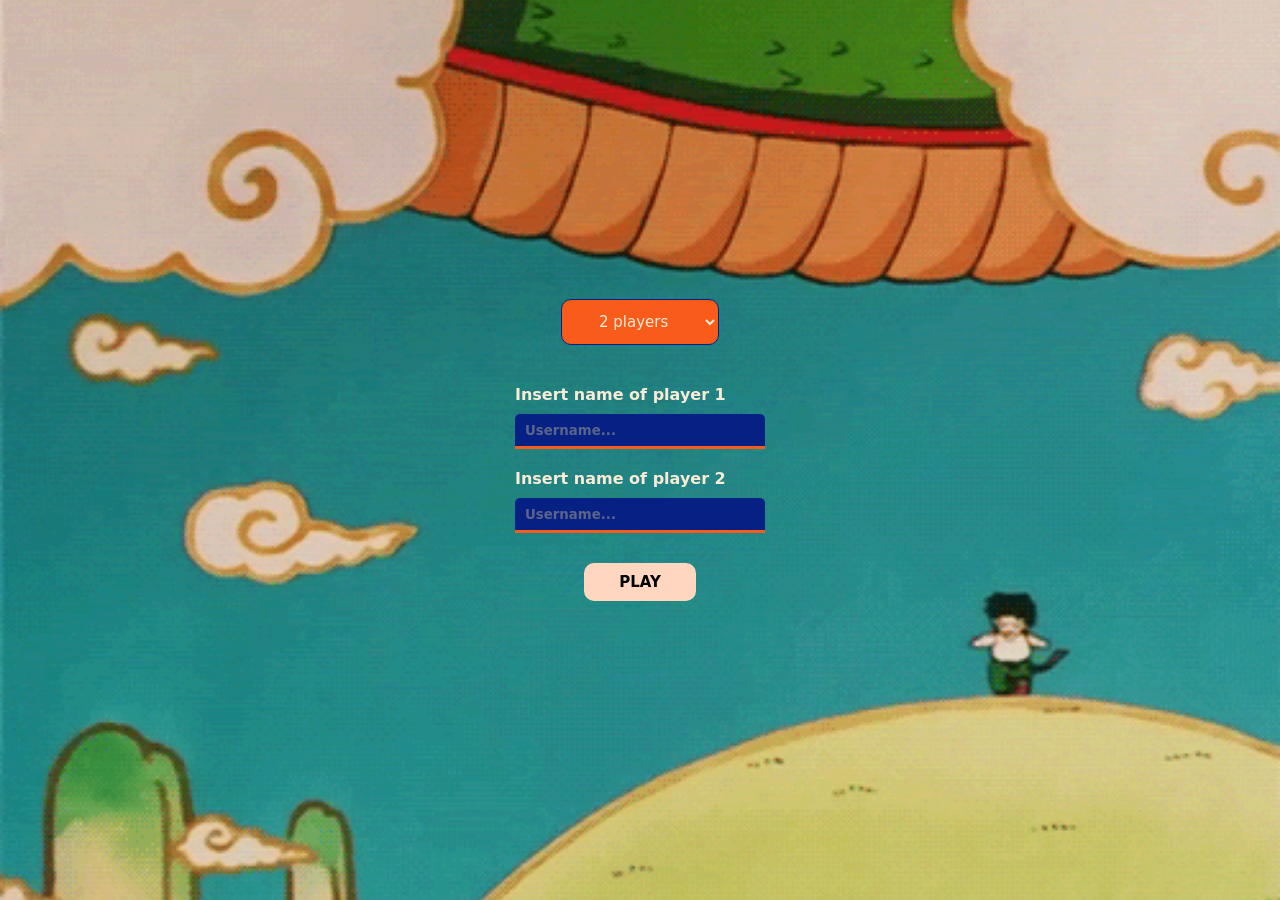
==== index.html @ b9fdf77a "Initial commit Created from https://vercel.com/new" ====
<!DOCTYPE html>
<html lang="en">
<head>
	<meta charset="UTF-8">
	<meta name="viewport" content="width=device-width, initial-scale=1.0">
	<link rel="stylesheet" href="styles/style.css">
	<link rel="stylesheet" href="styles/all.css">
	<title>Document</title>
</head>
<body>
	<main>
		<section>
			<div>
				<select name="" id="menu">
					<option value="2">2 players</option>
					<option value="3">3 players</option>
					<option value="4">4 players</option>
				</select>
			</div>
			<div id="forms">

			</div>
			<div>
				<button id="btn-players">PLAY</button>
			</div>
		</section>
	</main>
	<script type="module" src="./src/script.js" ></script>
</body>
</html>
---- styles/style.css ----
:root{
    --Background_pricipal:#101720;
    --background_objects_1:#072084c2;
    --background_objects_2:#f95b1a;
    --background_objects_3:#ffd6c0;
    --color_fonts:#faebd7;
}
main{
    height: 100vh;
    width: 100vw;
    display: flex;
    flex-direction: column;
    align-items: center;
    justify-content: center;
}
section{
    display: flex;
    flex-direction: column;
    align-items: center;
    gap: 40px;
    background: url('../assets/gif/shenk.gif') no-repeat center center;
    background-size: cover;
    height: 100%;
    width: 100%;
    justify-content: center;
}
select{
    padding: 12px 33px;
    border-radius: 10px;
    background-color: var(--background_objects_2);
    border: solid 1px var(--background_objects_1);
    outline: none;
    color: var(--color_fonts);
    font-size: 15px;
}
select option:nth-child(2){
    background-color: #014545;
}
#forms{
    display: flex;
    flex-direction: column;
    gap: 10px;
}
form{
    display: flex;
    flex-direction: column;
    gap: 5px;
}
label{
    display: flex;
    flex-direction: column;
    font-weight: 600;
    color: var(--color_fonts);
}
input{
    width: 250px;
	height: 35px;
	border-top: none;
	border-left: none;
	border-right:none;
	background-color: var(--background_objects_1);
	border-radius:5px 5px 0 0;
	border-bottom: solid 3px #f95b1a;
	color: var(--color_fonts);
	font-weight: 600;
	position: relative;
	top: 10px;
    padding: 0 0 0 10px;
    outline: none;
}
input::placeholder{
    color: rgba(143, 143, 143, 0.622);
}
input:focus{
    box-shadow: inset 0 0 5px 0 var(--color_fonts);
}
button{
    padding: 10px 35px;
    border-radius: 10px;
    background-color: var(--background_objects_3);
    color: black;
    font-size: 15px;
    font-weight: 600;
    border: none;
}
img{
    position: fixed;
    bottom: 10px;
    right: 10px;
    width: 80px;
}
#forms{
    display: flex;
    gap: 30px;
}
@media screen and (max-width:615px) {
    section{
        background-position: 75%  ;
    }
}
---- styles/all.css ----
*{
    margin: 0;
    padding: 0;
    box-sizing: border-box;
    font-family: system-ui, -apple-system, BlinkMacSystemFont, 'Segoe UI', Roboto, Oxygen, Ubuntu, Cantarell, 'Open Sans', 'Helvetica Neue', sans-serif;
}
:root{
    --Background_pricipal:#101720;
    --background_objects_1:#072084;
    --background_objects_2:#f95b1a;
    --background_objects_3:#ffd6c0;
    --color_fonts:#faebd7;
}
::selection{
    background-color: var(--background_objects_2) ;
    color: #072084;
}
select:hover, button:hover{
    cursor: pointer;
}
.player_images{
    width: 50px;
    height: 50px;
    border-radius: 1000px;
}
.players{
    width: 50px;
    height: 50px;
    border-radius: 1000px;
}
h3{
    font-size: 15px;
    color: black;
    text-shadow: #f95b1a 0px 0px 3px;
}
/* Players */
#character1{
    background: url('../assets/images/characters/20.webp') no-repeat center center;
    background-size: cover;
}
#character2{
    background: url('../assets/images/characters/2.webp') no-repeat center center;
    background-size: cover;
}
#character3{
    background: url('../assets/images/characters/5.webp') no-repeat center center;
    background-size: cover;
}
#character4{
    background: url('../assets/images/characters/15.webp') no-repeat center center;
    background-size: cover;
}
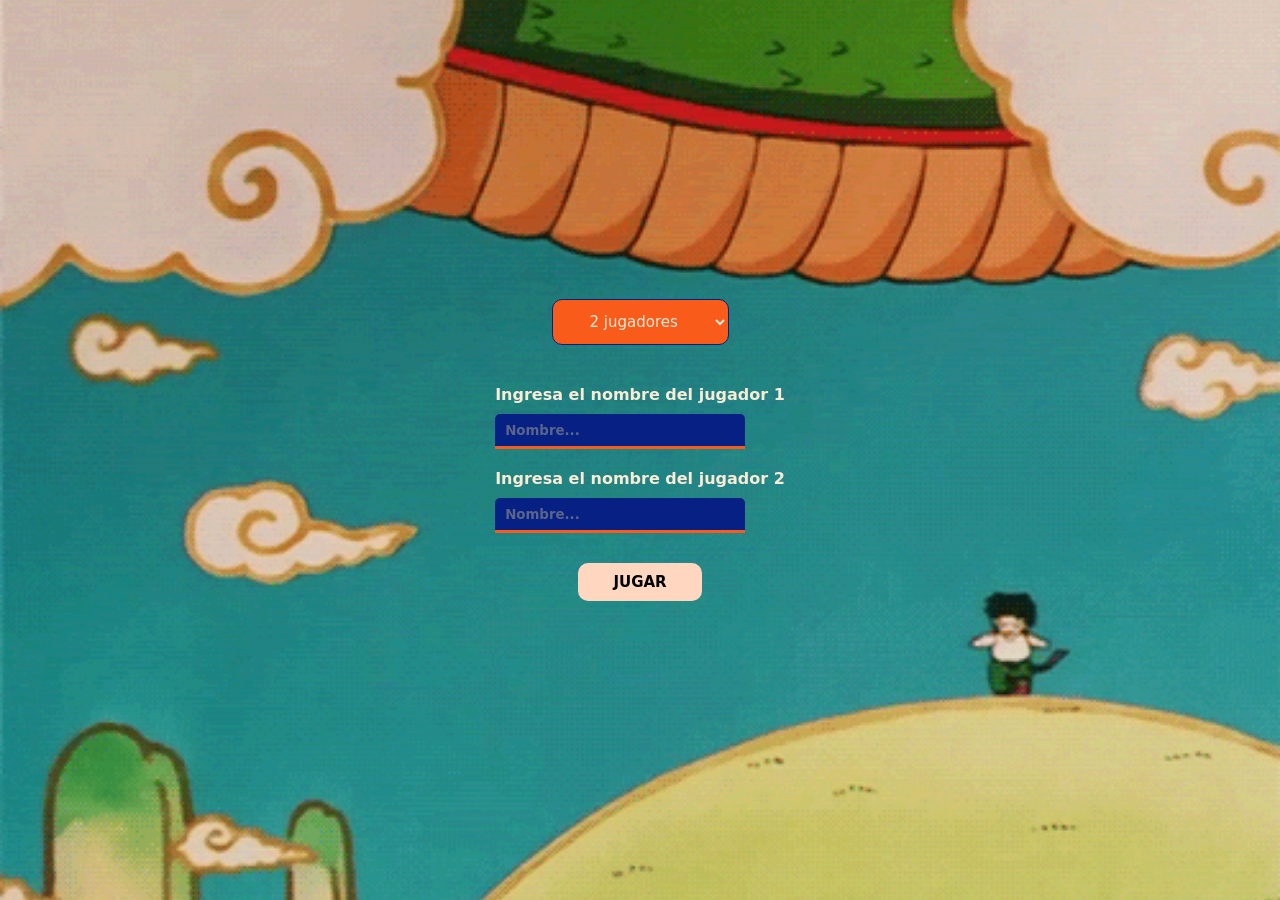
==== commit 0fd0dc6a: "cambios en los html" ====
--- a/index.html
+++ b/index.html
@@ -1,27 +1,26 @@
 <!DOCTYPE html>
-<html lang="en">
+<html lang="es">
 <head>
 	<meta charset="UTF-8">
 	<meta name="viewport" content="width=device-width, initial-scale=1.0">
 	<link rel="stylesheet" href="styles/style.css">
 	<link rel="stylesheet" href="styles/all.css">
-	<title>Document</title>
+	<title>Inicio - Juego de Temáticas</title>
 </head>
 <body>
 	<main>
 		<section>
 			<div>
-				<select name="" id="menu">
-					<option value="2">2 players</option>
-					<option value="3">3 players</option>
-					<option value="4">4 players</option>
+				<select name="" id="menu" onchange="RefreshScreen()">
+					<option value="2">2 jugadores</option>
+					<option value="3">3 jugadores</option>
+					<option value="4">4 jugadores</option>
 				</select>
 			</div>
 			<div id="forms">
-
-			</div>
+                </div>
 			<div>
-				<button id="btn-players">PLAY</button>
+				<button id="btn-players">JUGAR</button>
 			</div>
 		</section>
 	</main>
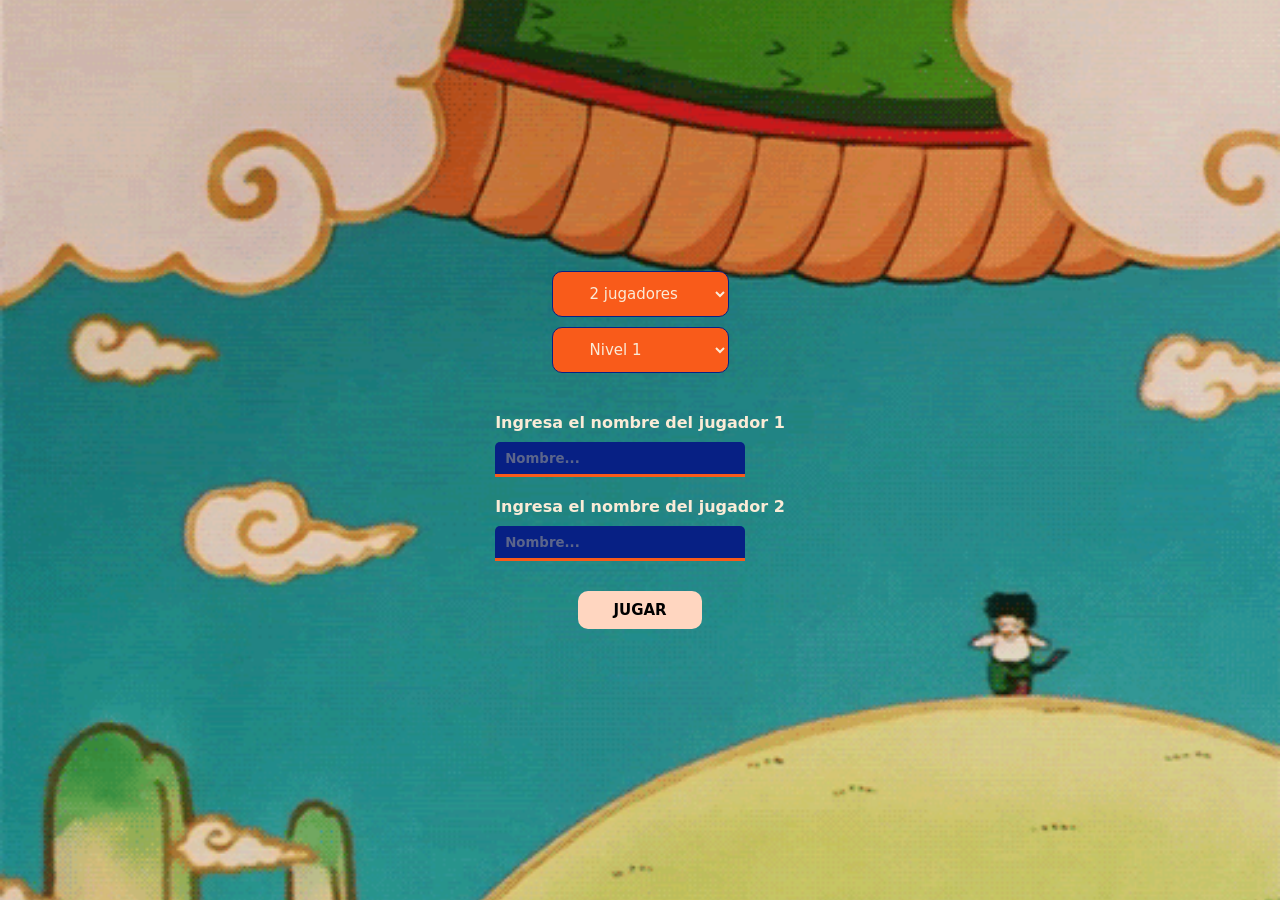
==== commit f1e2d043: "cambios para niveles" ====
--- a/index.html
+++ b/index.html
@@ -1,5 +1,6 @@
 <!DOCTYPE html>
 <html lang="es">
+
 <head>
 	<meta charset="UTF-8">
 	<meta name="viewport" content="width=device-width, initial-scale=1.0">
@@ -7,23 +8,31 @@
 	<link rel="stylesheet" href="styles/all.css">
 	<title>Inicio - Juego de Temáticas</title>
 </head>
+
 <body>
 	<main>
 		<section>
-			<div>
+			<div style="display: flex; flex-direction: column; gap: 10px;">
 				<select name="" id="menu" onchange="RefreshScreen()">
 					<option value="2">2 jugadores</option>
 					<option value="3">3 jugadores</option>
 					<option value="4">4 jugadores</option>
 				</select>
+				<select name="" id="levelMenu">
+					<option value="1">Nivel 1</option>
+					<option value="2">Nivel 2</option>
+					<option value="3">Nivel 3</option>
+				</select>
 			</div>
 			<div id="forms">
-                </div>
+			</div>
+			
 			<div>
 				<button id="btn-players">JUGAR</button>
 			</div>
 		</section>
 	</main>
-	<script type="module" src="./src/script.js" ></script>
+	<script type="module" src="./src/script.js"></script>
 </body>
+
 </html>
--- a/styles/all.css
+++ b/styles/all.css
@@ -23,7 +23,7 @@
     height: 50px;
     border-radius: 1000px;
 }
-.players{
+.images{
     width: 50px;
     height: 50px;
     border-radius: 1000px;
